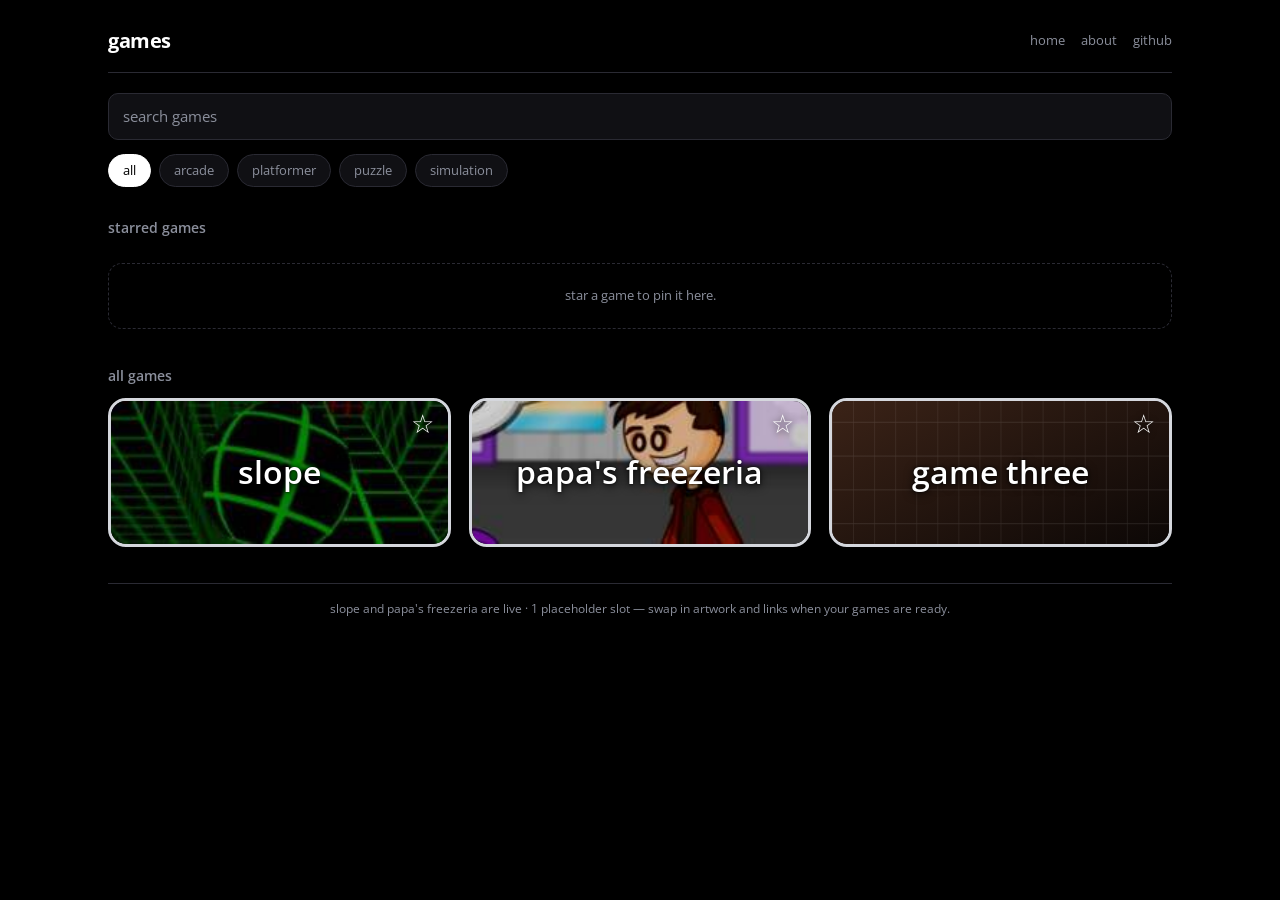
==== source-6ab5c11ddcb6f5000783a671-a25cb5c68fce41fa/index.html @ 30459a88 "Add files via upload" ====
<!DOCTYPE html>
<html lang="en">
<head>
<meta charset="utf-8">
<meta name="viewport" content="width=device-width, initial-scale=1, viewport-fit=cover">
<title>games</title>
<link rel="preconnect" href="https://fonts.googleapis.com">
<link rel="preconnect" href="https://fonts.gstatic.com" crossorigin>
<link href="https://fonts.googleapis.com/css2?family=Open+Sans:wght@400;600;700&display=swap" rel="stylesheet">
<style>
  :root{
    --bg:#000000;
    --panel:#101014;
    --line:#2a2a33;
    --text:#ffffff;
    --muted:#8b8f9c;
    --accent:#4ade4a;
    --star:#ffffff;
    color-scheme:dark;
    box-sizing:border-box;
    padding-top:env(safe-area-inset-top,0px);
    padding-bottom:env(safe-area-inset-bottom,0px);
  }
  *,*::before,*::after{box-sizing:border-box;}
  html{scroll-padding-top:env(safe-area-inset-top,0px);}
  body{
    margin:0;
    background:var(--bg);
    color:var(--text);
    font-family:"Open Sans",-apple-system,BlinkMacSystemFont,"Segoe UI",Roboto,sans-serif;
    font-size:15px;line-height:1.5;
    text-transform:lowercase;
    -webkit-font-smoothing:antialiased;
  }
  .wrap{max-width:1100px;margin:0 auto;padding:26px 18px 70px;}

  .top{display:flex;flex-wrap:wrap;align-items:center;gap:14px;
       padding-bottom:16px;border-bottom:1px solid var(--line);}
  .brand{font-size:20px;font-weight:700;letter-spacing:-.02em;margin-right:auto;}
  .top nav{display:flex;gap:16px;}
  .top nav a{color:var(--muted);text-decoration:none;font-size:13px;}
  .top nav a:hover,.top nav a:focus-visible{color:var(--text);}

  .search{margin:20px 0 14px;}
  .search input{
    width:100%;padding:11px 14px;border-radius:10px;
    border:1px solid var(--line);background:var(--panel);
    color:var(--text);font:inherit;text-transform:lowercase;
  }
  .search input::placeholder{color:var(--muted);}
  .search input:focus-visible{outline:2px solid var(--accent);outline-offset:1px;}

  .cats{display:flex;flex-wrap:wrap;gap:8px;margin-bottom:30px;}
  .cats button{
    border:1px solid var(--line);background:var(--panel);color:var(--muted);
    font:inherit;font-size:13px;text-transform:lowercase;
    padding:6px 14px;border-radius:999px;cursor:pointer;
  }
  .cats button:hover{color:var(--text);}
  .cats button[aria-pressed="true"]{background:#fff;border-color:#fff;color:#000;}
  .cats button:focus-visible{outline:2px solid var(--accent);outline-offset:2px;}

  h2{font-size:14px;font-weight:600;color:var(--muted);margin:0 0 12px;}
  section{margin-bottom:36px;}

  .grid{display:grid;grid-template-columns:repeat(3,1fr);gap:18px;}

  /* banner card */
  .card{
    position:relative;display:block;text-decoration:none;color:inherit;
    aspect-ratio:16/7;
    border:3px solid #d5d7dd;border-radius:18px;
    overflow:hidden;background:#000;
    isolation:isolate;
  }
  .card:hover{border-color:#fff;}
  .card:focus-visible{outline:3px solid var(--accent);outline-offset:3px;}
  .art{position:absolute;inset:0;width:100%;height:100%;object-fit:cover;z-index:-1;}
  .name{
    position:absolute;inset:0;display:grid;place-items:center;
    font-size:clamp(20px,2.6vw,32px);font-weight:600;color:#fff;
    text-shadow:0 2px 10px rgba(0,0,0,.85),0 0 3px rgba(0,0,0,.9);
    padding:0 40px;text-align:center;
  }
  .star{
    position:absolute;top:8px;right:12px;
    background:none;border:0;padding:2px;cursor:pointer;
    color:var(--star);font-size:26px;line-height:1;
    text-shadow:0 1px 6px rgba(0,0,0,.9);
  }
  .star[aria-pressed="true"]{color:#ffd84a;}
  .star:focus-visible{outline:2px solid var(--accent);outline-offset:2px;border-radius:5px;}

  .empty{color:var(--muted);font-size:13px;border:1px dashed var(--line);
         border-radius:14px;padding:22px;text-align:center;}
  footer{border-top:1px solid var(--line);padding-top:16px;color:var(--muted);font-size:12px;text-align:center;}
  @media (max-width:760px){.grid{grid-template-columns:repeat(2,1fr);}
    .name{font-size:clamp(20px,4vw,30px);}}
  @media (max-width:480px){.grid{grid-template-columns:1fr;}
    .card{aspect-ratio:16/5;}
    .name{font-size:32px;}}
  @media (prefers-reduced-motion:reduce){*{transition:none!important;animation:none!important;}}
</style>
</head>
<body>
<div class="wrap">

  <header class="top">
    <div class="brand">games</div>
    <nav><a href="#">home</a><a href="#">about</a><a href="#">github</a></nav>
  </header>

  <div class="search">
    <input id="q" type="search" placeholder="search games" aria-label="search games">
  </div>

  <div class="cats" role="group" aria-label="filter by category">
    <button aria-pressed="true" data-cat="all">all</button>
    <button aria-pressed="false" data-cat="arcade">arcade</button>
    <button aria-pressed="false" data-cat="platformer">platformer</button>
    <button aria-pressed="false" data-cat="puzzle">puzzle</button>
    <button aria-pressed="false" data-cat="simulation">simulation</button>
  </div>

  <section>
    <h2>starred games</h2>
    <div class="grid" id="starred"></div>
    <p class="empty" id="starred-empty">star a game to pin it here.</p>
  </section>

  <section>
    <h2>all games</h2>
    <div class="grid" id="all"></div>
    <p class="empty" id="all-empty" hidden>no games match that search.</p>
  </section>

  <footer>slope and papa's freezeria are live · 1 placeholder slot — swap in artwork and links when your games are ready.</footer>
</div>

<script>
/* placeholder artwork: swap `art` for an image path when you have one */
function placeholderArt(a, b){
  const svg =
    '<svg xmlns="http://www.w3.org/2000/svg" viewBox="0 0 320 100" preserveAspectRatio="none">' +
      '<defs>' +
        '<linearGradient id="g" x1="0" y1="0" x2="1" y2="1">' +
          '<stop offset="0" stop-color="' + a + '"/><stop offset="1" stop-color="' + b + '"/>' +
        '</linearGradient>' +
        '<pattern id="p" width="20" height="20" patternUnits="userSpaceOnUse">' +
          '<path d="M20 0H0V20" fill="none" stroke="rgba(255,255,255,.12)" stroke-width="1"/>' +
        '</pattern>' +
      '</defs>' +
      '<rect width="320" height="100" fill="url(#g)"/>' +
      '<rect width="320" height="100" fill="url(#p)"/>' +
    '</svg>';
  return "data:image/svg+xml;charset=utf-8," + encodeURIComponent(svg);
}

const GAMES = [
  { id:"one",   name:"slope",      cat:"arcade",     art:"games/slope/banner.jpg", href:"games/slope/" },
  { id:"two",   name:"papa's freezeria", cat:"simulation", art:"games/papasfreezeria/banner.jpg", href:"games/papasfreezeria/" },
  { id:"three", name:"game three", cat:"puzzle",     art:placeholderArt("#3d2418","#0a0605") }
];

let starred = new Set();
try { starred = new Set(JSON.parse(localStorage.getItem("starred") || "[]")); } catch (e) {}
function save(){ try { localStorage.setItem("starred", JSON.stringify([...starred])); } catch (e) {} }

let cat = "all", query = "";

function card(g){
  const on = starred.has(g.id);
  const el = document.createElement("a");
  el.className = "card";
  el.href = g.href || "#";
  if (g.href) { el.target = "_blank"; el.rel = "noopener"; }
  el.innerHTML =
    '<img class="art" src="' + g.art + '" alt="">' +
    '<span class="name">' + g.name + '</span>' +
    '<button class="star" aria-pressed="' + on + '" aria-label="star ' + g.name + '">' +
    (on ? "\u2605" : "\u2606") + '</button>';
  el.querySelector(".star").addEventListener("click", e => {
    e.preventDefault(); e.stopPropagation();
    starred.has(g.id) ? starred.delete(g.id) : starred.add(g.id);
    save(); render();
  });
  return el;
}

function render(){
  const all = document.getElementById("all");
  const star = document.getElementById("starred");
  all.innerHTML = ""; star.innerHTML = "";

  const shown = GAMES.filter(g => (cat === "all" || g.cat === cat) && g.name.includes(query));
  shown.forEach(g => all.appendChild(card(g)));
  document.getElementById("all-empty").hidden = shown.length > 0;

  const fav = GAMES.filter(g => starred.has(g.id));
  fav.forEach(g => star.appendChild(card(g)));
  document.getElementById("starred-empty").hidden = fav.length > 0;
}

document.querySelectorAll(".cats button").forEach(b => {
  b.addEventListener("click", () => {
    cat = b.dataset.cat;
    document.querySelectorAll(".cats button").forEach(o => o.setAttribute("aria-pressed", String(o === b)));
    render();
  });
});

document.getElementById("q").addEventListener("input", e => {
  query = e.target.value.trim().toLowerCase();
  render();
});

render();
</script>
</body>
</html>
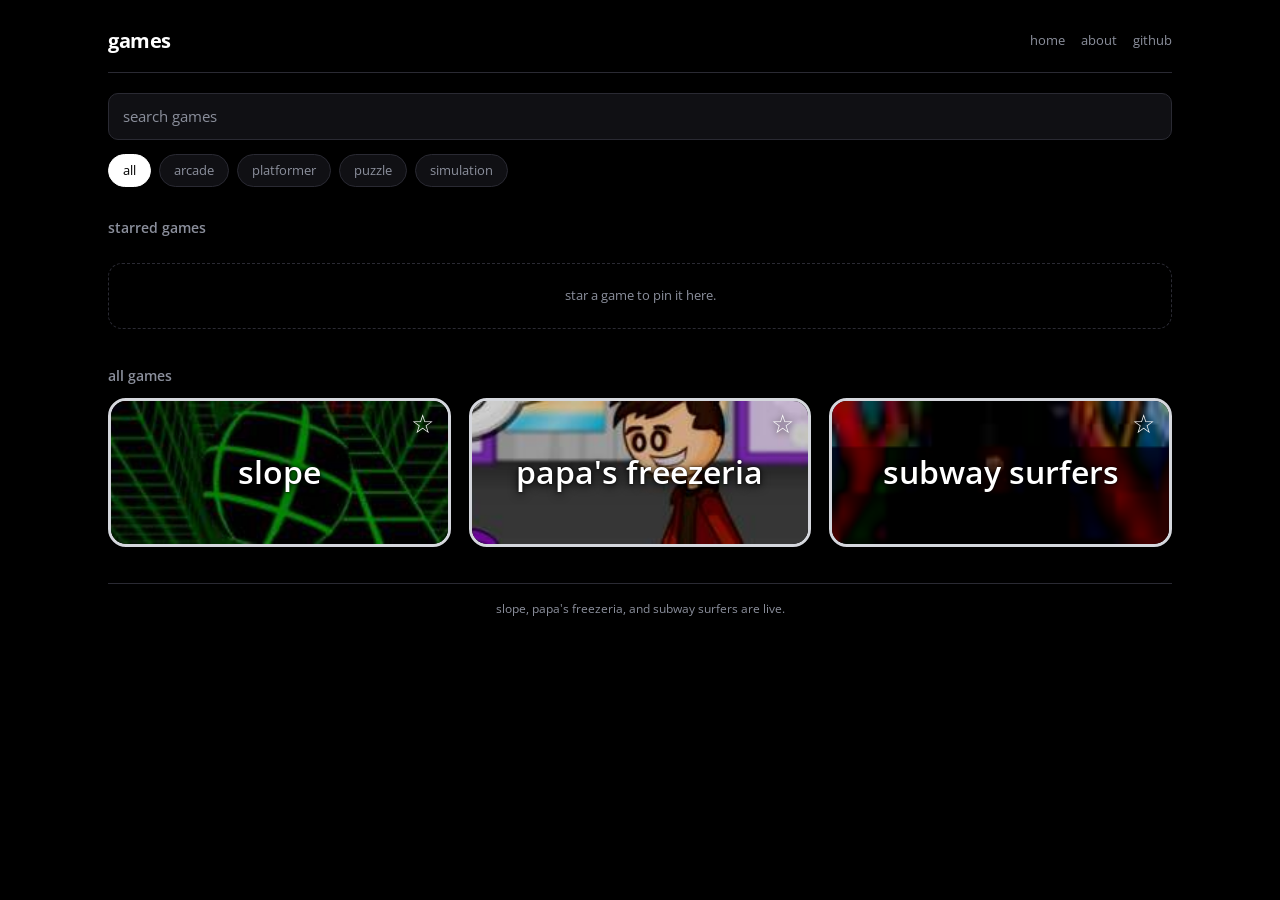
==== commit 2d6f6373: "Add Subway Surfers to game 3 slot" ====
--- a/source-6ab5c11ddcb6f5000783a671-a25cb5c68fce41fa/index.html
+++ b/source-6ab5c11ddcb6f5000783a671-a25cb5c68fce41fa/index.html
@@ -134,7 +134,7 @@
     <p class="empty" id="all-empty" hidden>no games match that search.</p>
   </section>
 
-  <footer>slope and papa's freezeria are live · 1 placeholder slot — swap in artwork and links when your games are ready.</footer>
+  <footer>slope, papa's freezeria, and subway surfers are live.</footer>
 </div>
 
 <script>
@@ -159,7 +159,7 @@
 const GAMES = [
   { id:"one",   name:"slope",      cat:"arcade",     art:"games/slope/banner.jpg", href:"games/slope/" },
   { id:"two",   name:"papa's freezeria", cat:"simulation", art:"games/papasfreezeria/banner.jpg", href:"games/papasfreezeria/" },
-  { id:"three", name:"game three", cat:"puzzle",     art:placeholderArt("#3d2418","#0a0605") }
+  { id:"three", name:"subway surfers", cat:"arcade", art:"[data-uri]", href:"games/game3/" }
 ];
 
 let starred = new Set();
